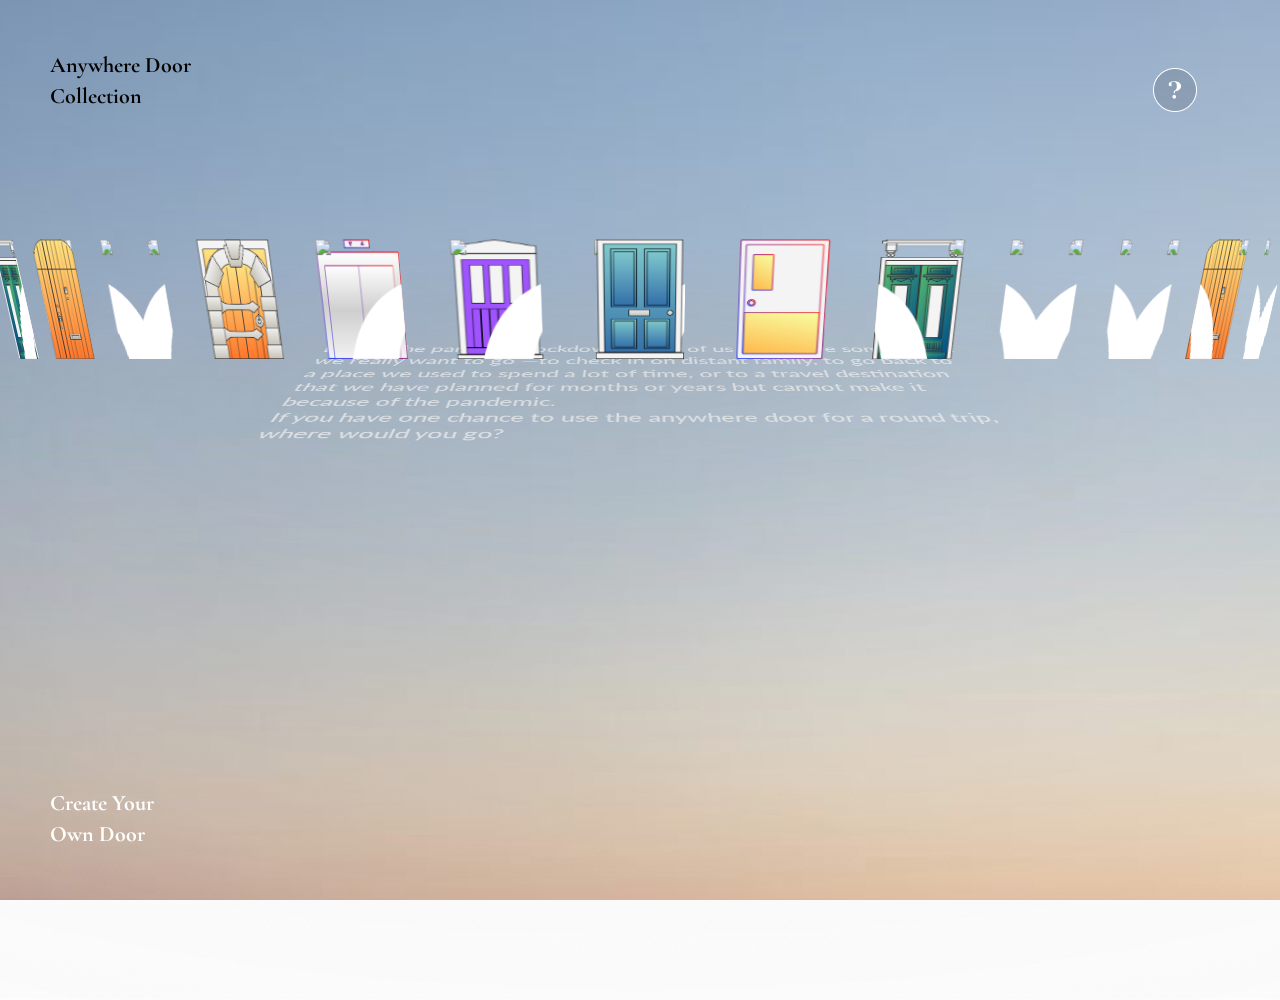
==== index.html @ 14969a8e "Rename carousel.html to index.html" ====
<!DOCTYPE html>
<html>
<head>
	<title>Anywhere Door Collection</title>
    <link rel="stylesheet" href="style.css">

<link rel="preconnect" href="https://fonts.gstatic.com">
<link href="https://fonts.googleapis.com/css2?family=Cormorant+Garamond:wght@300;400;500;600;700&family=Lato:wght@300;400;700;900&family=Raleway:wght@300;400;500;600;700&display=swap" rel="stylesheet">

</head>
    
<div id=textContainer>
    
    <div id="title">
        Anywhere Door <br>Collection
    </div>

    <div id="title2"> 
        <a href=https://forms.gle/eczLqUnw4aAkxhnW7>Create Your <br>Own Door </a>
    </div>
    
    <div id="about"> 
        <a href="google.com"><img src="img/about.png" alt="about"></a> 
    </div>
    
</div>

<body>

<div id="drag-container">
    
    <div id="spin-container">
        
        <a href="story/story1.html"><img src="img/door1.png" alt="door1"></a> 
        
        <a href="story/story2.html"><img src="img/door2.png" alt="door1"></a> 

        <a href="story/story3.html"><img src="img/door3.png" alt="door1"></a> 
        
        <a href="story/story1.html"><img src="img/door4.png" alt="door1"></a> 
        
        <a href="story/story2.html"><img src="img/door5.png" alt="door1"></a> 

        <a href="story/story3.html"><img src="img/door6.png" alt="door1"></a> 
        
        <a href="story/story2.html"><img src="img/door8.png" alt="door1"></a> 

        <a href="story/story3.html"><img src="img/door9.png" alt="door1"></a> 
        
        <a href="story/story1.html"><img src="img/door10.png" alt="door1"></a> 
        
        <a href="story/story2.html"><img src="img/door11.png" alt="door1"></a> 

        <a href="story/story3.html"><img src="img/door12.png" alt="door1"></a> 
        
        <a href="story/story1.html"><img src="img/door13.png" alt="door1"></a> 
        
        <a href="story/story2.html"><img src="img/door14.png" alt="door1"></a> 

        <a href="story/story3.html"><img src="img/door15.png" alt="door1"></a> 
        
        <a href="story/story1.html"><img src="img/door16.png" alt="door1"></a> 
        
        <a href="story/story2.html"><img src="img/door17.png" alt="door1"></a> 

        <a href="story/story3.html"><img src="img/door18.png" alt="door1"></a> 
        
        <a href="story/story1.html"><img src="img/door19.png" alt="door1"></a> 
        
        
        <a href="story/story1.html"><img src="img/door1.png" alt="door1"></a> 
        
        <a href="story/story2.html"><img src="img/door2.png" alt="door1"></a> 

        <a href="story/story3.html"><img src="img/door3.png" alt="door1"></a> 
        
        <a href="story/story1.html"><img src="img/door4.png" alt="door1"></a> 
        
        <a href="story/story2.html"><img src="img/door5.png" alt="door1"></a> 

        <a href="story/story3.html"><img src="img/door6.png" alt="door1"></a> 
        
        <a href="story/story2.html"><img src="img/door8.png" alt="door1"></a> 

        <a href="story/story3.html"><img src="img/door9.png" alt="door1"></a> 
        
        <a href="story/story1.html"><img src="img/door10.png" alt="door1"></a> 
        
        <a href="story/story2.html"><img src="img/door11.png" alt="door1"></a> 






        <p>/about/
        <br>
        During the pandemic lockdown, many of us must have somewhere we really want to go —to check in on distant family, to go back to a place we used to spend a lot of time, or to a travel destination that we have planned for months or years but cannot make it because of the pandemic.
        <br>
        If you have one chance to use the anywhere door for a round trip, where would you go? 
        </p>
        
        

    </div>
  
    <div id="ground">
    </div>

</div>

<script src="script.js"></script>


</body>
</html>
---- style.css ----
#textContainer{
    position:fixed;
    background-color:white;
    width:vw;
    height:vh;
    z-index: 2;
}
#title{
        text-decoration-color: white;
        position:relative;
        margin-top: 200px;
        margin-left: 50px;
        font-size: 22px;
        font-family: 'Cormorant Garamond', serif;
        font-weight: 800;
        position: fixed;
        line-height: 140%;
        text-align: left;
}

#title2{
        position:relative;
        bottom: -100px;
        text-decoration-color: black;
        margin-left: 50px;

    
        font-size: 22px;
        font-family: 'Cormorant Garamond', serif;
        font-weight: 800;
        position: fixed;
        line-height: 140%;
        text-decoration: none;
        text-align: left;
}

#about{
        position:fixed;
    top:-70px;    
    right:-200px;
}

a{
    color:white;
    text-decoration:none;
}

body{
    z-index: 1;
    margin-top: -150px;
    margin-bottom: 0;
    margin-left: 0;
    margin-right: 0;
    padding: 0;
    
    overflow: hidden;
    display: -webkit-box;
  /*  display: -ms-flexbox;*/
    display: flex;
    
    background-image: url('img/bg.jpg');
    background-size: cover;
  
    
  -webkit-perspective: 1000px;
          perspective: 1000px;
  -webkit-transform-style: preserve-3d;
          transform-style: preserve-3d;
}

html, body {

  height: 100%;
  /* for touch screen laptop */
  touch-action: none; 
}

#drag-container, #spin-container {
  position: relative;
  display: -webkit-box;
  display: -ms-flexbox;
  display: flex;
  margin: auto;
  -webkit-transform-style: preserve-3d;
          transform-style: preserve-3d;
  -webkit-transform: rotateX(-10deg);
          transform: rotateX(-10deg);
}

#drag-container img, #drag-container video {
  -webkit-transform-style: preserve-3d;
          transform-style: preserve-3d;
  position: absolute;
  left: 0;
  top: 0;
  width: 100%;
  height: 100%;
  line-height: 200px;
  font-size: 600px;
  text-align: center;

}

#drag-container img:hover{
/*  -webkit-box-reflect: below 10px linear-gradient(transparent, transparent, #0007);*/
  opacity:70%;
  
}

#drag-container p {
  font-size: 24px;
  font-family: 'Lato', sans-serif;
  font-weight: 500;
  line-height: 140%;

  position: FIXED;
  top: 100%;
  left: 50%;
  -webkit-transform: translate(-50%,-50%) rotateX(90deg);
          transform: translate(-50%,-50%) rotateX(90deg);
  color: #fff;
  width: 700px;
  opacity: 70%;
}

#ground {
  width: 900px;
  height: 900px;
  position: fixed;
  top: 100%;
  left: 50%;
  -webkit-transform: translate(-50%,-50%) rotateX(90deg);
          transform: translate(-50%,-50%) rotateX(90deg);
  background: -webkit-radial-gradient(center center, farthest-side , #9993, transparent);
}

@-webkit-keyframes spin {
  from{
    -webkit-transform: rotateY(0deg);
            transform: rotateY(0deg);
  } to{
    -webkit-transform: rotateY(360deg);
            transform: rotateY(360deg);
  }
}
    

@keyframes spin {
  from{
    -webkit-transform: rotateY(0deg);
            transform: rotateY(0deg);
  } to{
    -webkit-transform: rotateY(360deg);
            transform: rotateY(360deg);
  }
}
    
    
@-webkit-keyframes spinRevert {
  from{
    -webkit-transform: rotateY(360deg);
            transform: rotateY(360deg);
  } to{
    -webkit-transform: rotateY(0deg);
            transform: rotateY(0deg);
  }
}
    
    
@keyframes spinRevert {
  from{
    -webkit-transform: rotateY(360deg);
            transform: rotateY(360deg);
  } to{
    -webkit-transform: rotateY(0deg);
            transform: rotateY(0deg);
  }
}
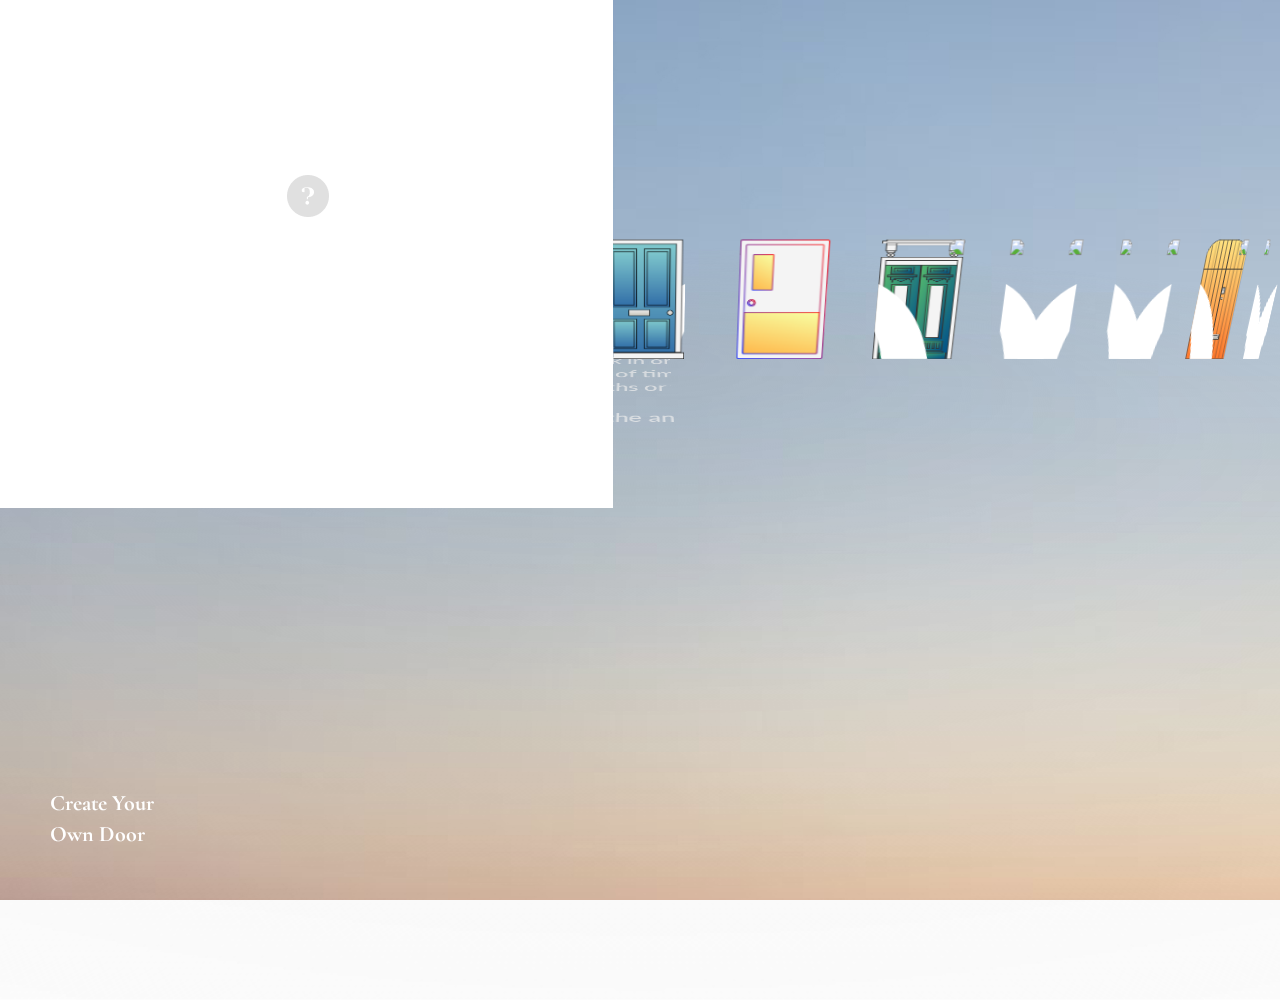
==== commit 34a753d8: "Update index.html" ====
--- a/index.html
+++ b/index.html
@@ -2,7 +2,7 @@
 <html>
 <head>
 	<title>Anywhere Door Collection</title>
-    <link rel="stylesheet" href="style.css">
+    <link rel="stylesheet" href="./style.css">
 
 <link rel="preconnect" href="https://fonts.gstatic.com">
 <link href="https://fonts.googleapis.com/css2?family=Cormorant+Garamond:wght@300;400;500;600;700&family=Lato:wght@300;400;700;900&family=Raleway:wght@300;400;500;600;700&display=swap" rel="stylesheet">
@@ -12,15 +12,19 @@
 <div id=textContainer>
     
     <div id="title">
-        Anywhere Door <br>Collection
+        <a href=index.html>Anywhere Door <br>Collection </a>
     </div>
 
     <div id="title2"> 
         <a href=https://forms.gle/eczLqUnw4aAkxhnW7>Create Your <br>Own Door </a>
     </div>
-    
-    <div id="about"> 
-        <a href="google.com"><img src="img/about.png" alt="about"></a> 
+	
+	<div id="random"> 
+        <a href="story/story1.html">Open a <br>Random Door </a>
+    </div>
+	
+	<div id="question"> 
+        <a href="story/story1.html"><img src="img/about.png" alt="about"></a> 
     </div>
     
 </div>
--- a/style.css
+++ b/style.css
@@ -175,4 +175,4 @@
     -webkit-transform: rotateY(0deg);
             transform: rotateY(0deg);
   }
-}+}
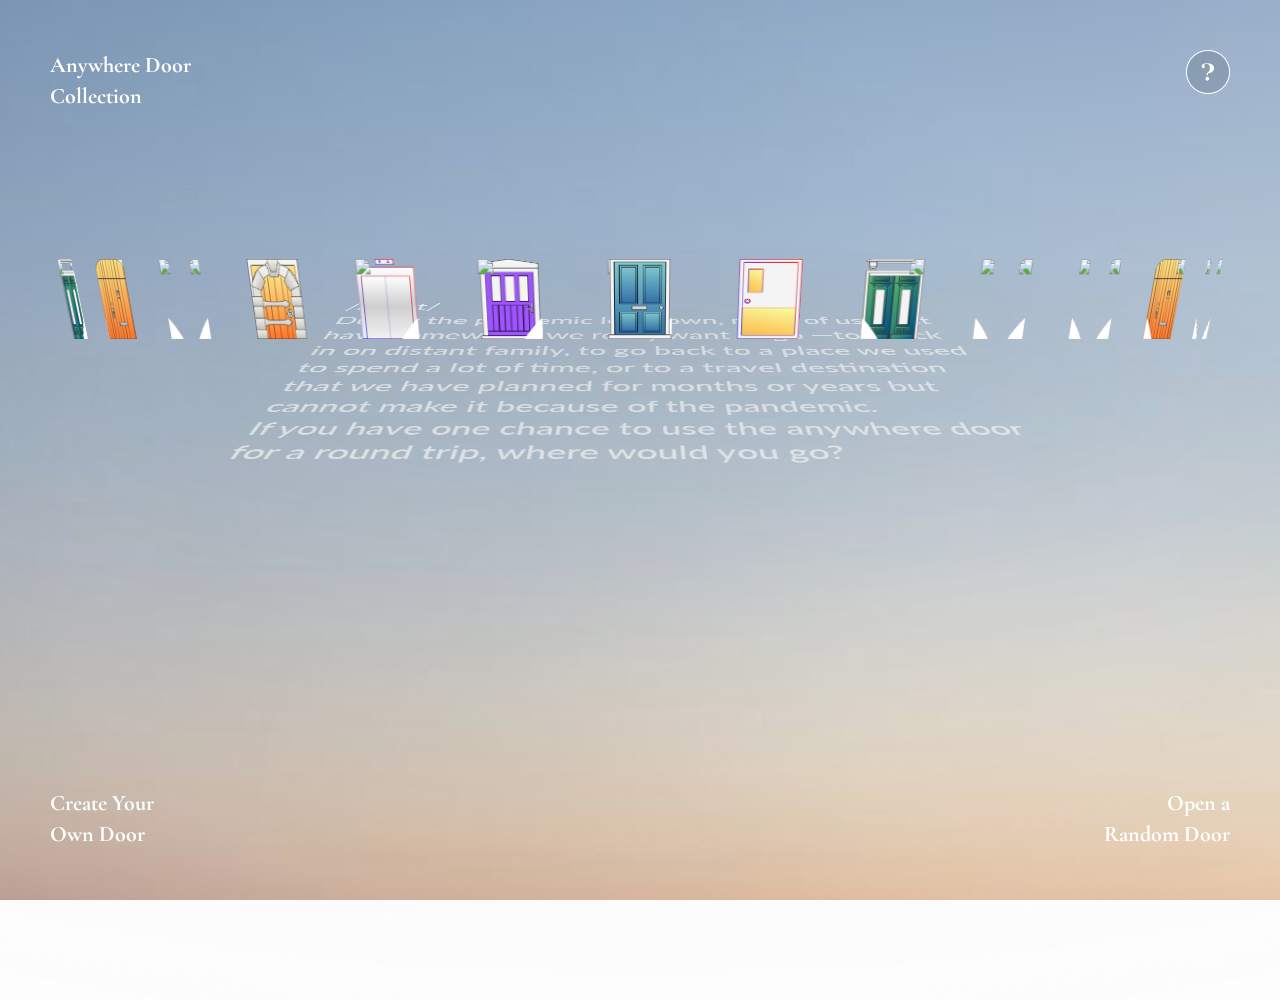
==== commit 0abeb8ac: "Update index.html" ====
--- a/index.html
+++ b/index.html
@@ -35,7 +35,7 @@
     
     <div id="spin-container">
         
-        <a href="story/story1.html"><img src="img/door1.png" alt="door1"></a> 
+        <a href="/tunnel/tunnel.html"><img src="img/door1.png" alt="door1"></a> 
         
         <a href="story/story2.html"><img src="img/door2.png" alt="door1"></a> 
 
--- a/style.css
+++ b/style.css
@@ -1,3 +1,16 @@
+#question{
+        position:relative;
+        top: 200px;
+        right: 50px;
+	
+        font-size: 22px;
+        font-family: 'Cormorant Garamond', serif;
+        font-weight: 800;
+	
+        position: fixed;
+        line-height: 140%;
+        text-align: left;
+}
 #textContainer{
     position:fixed;
     background-color:white;
@@ -10,9 +23,11 @@
         position:relative;
         margin-top: 200px;
         margin-left: 50px;
+	
         font-size: 22px;
         font-family: 'Cormorant Garamond', serif;
         font-weight: 800;
+	
         position: fixed;
         line-height: 140%;
         text-align: left;
@@ -34,16 +49,25 @@
         text-align: left;
 }
 
-#about{
-        position:fixed;
-    top:-70px;    
-    right:-200px;
+#random{
+        position:relative;
+        bottom: -100px;
+        text-decoration-color: black;
+        right: 50px;
+        font-size: 22px;
+        
+	    font-family: 'Cormorant Garamond', serif;
+        font-weight: 800;
+        position: fixed;
+        line-height: 140%;
+        text-align: right; 
 }
 
 a{
     color:white;
     text-decoration:none;
 }
+
 
 body{
     z-index: 1;
@@ -108,7 +132,7 @@
 }
 
 #drag-container p {
-  font-size: 24px;
+  font-size: 32px;
   font-family: 'Lato', sans-serif;
   font-weight: 500;
   line-height: 140%;
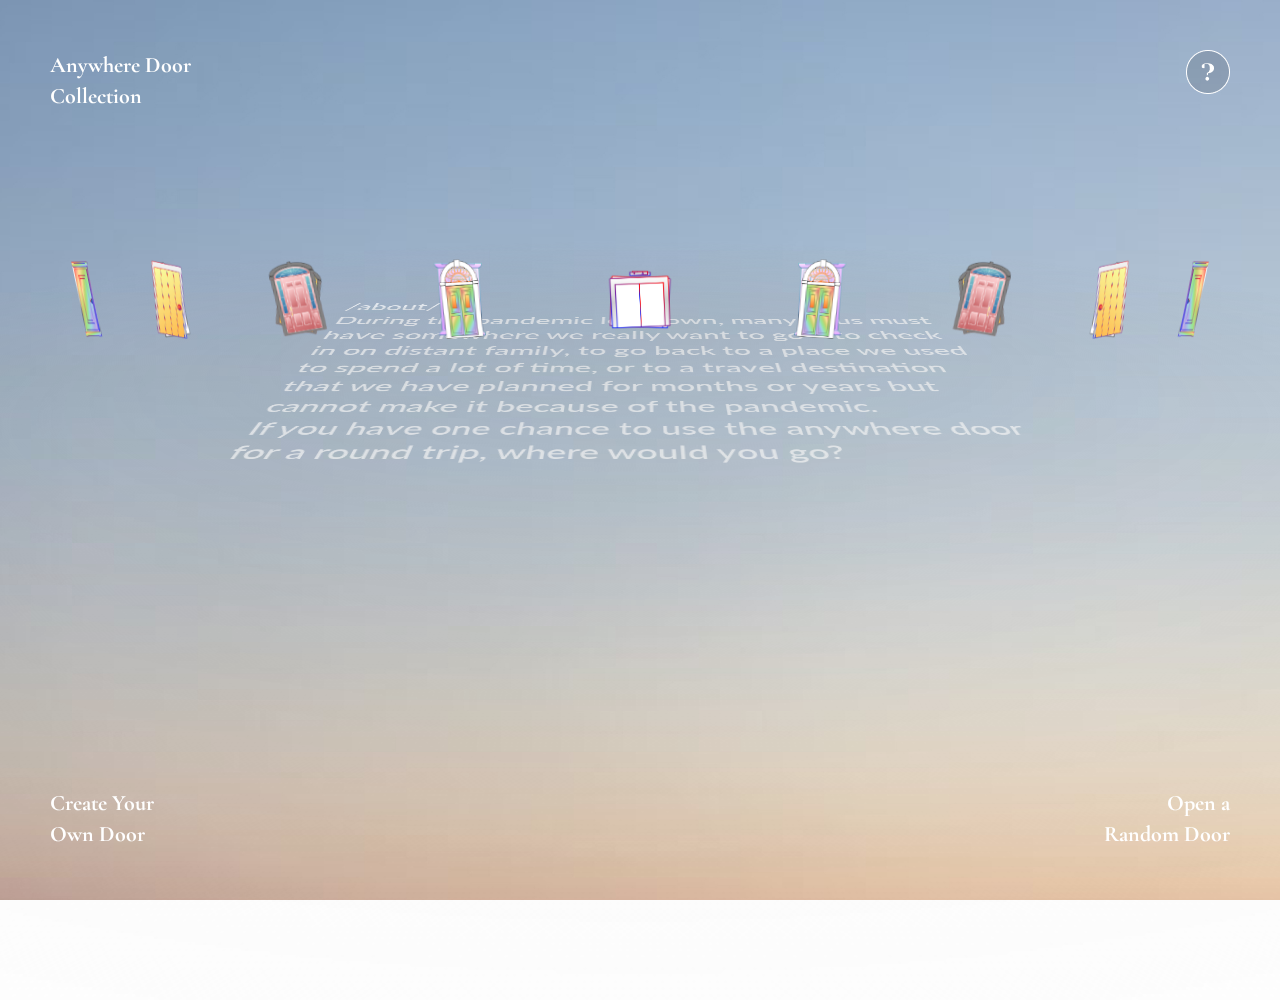
==== commit cb20fff9: "Update index.html" ====
--- a/index.html
+++ b/index.html
@@ -35,65 +35,116 @@
     
     <div id="spin-container">
         
-        <a href="/tunnel/tunnel.html"><img src="img/door1.png" alt="door1"></a> 
+		
+		<a href="tunnel/tunnel.html">
+          <img src="imga/door1.png" alt="door1">
+          <p>Door of 🍦</p>
+        </a> 
         
-        <a href="story/story2.html"><img src="img/door2.png" alt="door1"></a> 
+        <a href="tunnel/tunnel.html">
+          <img src="imga/door2.png" alt="door1">
+          <p>Door of dream</p>
+        </a> 
 
-        <a href="story/story3.html"><img src="img/door3.png" alt="door1"></a> 
+        <a href="tunnel/tunnel.html">
+		  <img src="imga/door3.png" alt="door1">
+          <p>Door of dream</p>
+		</a>
+		
+		<a href="tunnel/tunnel.html">
+          <img src="imga/door4.png" alt="door1">
+          <p>Door of 🍦</p>
+        </a> 
         
-        <a href="story/story1.html"><img src="img/door4.png" alt="door1"></a> 
+        <a href="tunnel/tunnel.html">
+          <img src="imga/door5.png" alt="door1">
+          <p>Door of dream</p>
+        </a> 
+
+        <a href="tunnel/tunnel.html">
+		  <img src="imga/door6.png" alt="door1">
+          <p>Door of dream</p>
+		</a>
+		
+		<a href="tunnel/tunnel.html">
+          <img src="imga/door7.png" alt="door1">
+          <p>Door of 🍦</p>
+        </a> 
         
-        <a href="story/story2.html"><img src="img/door5.png" alt="door1"></a> 
+        <a href="story/story2.html">
+          <img src="imga/door8.png" alt="door1">
+          <p>Door of dream</p>
+        </a> 
 
-        <a href="story/story3.html"><img src="img/door6.png" alt="door1"></a> 
+        <a href="story/story3.html">
+		  <img src="imga/door9.png" alt="door1">
+          <p>Door of dream</p>
+		</a>
+		
+		<a href="tunnel/tunnel.html">
+          <img src="imga/door10.png" alt="door1">
+          <p>Door of 🍦</p>
+        </a> 
+		
+				<a href="tunnel/tunnel.html">
+          <img src="imga/door1.png" alt="door1">
+          <p>Door of 🍦</p>
+        </a> 
         
-        <a href="story/story2.html"><img src="img/door8.png" alt="door1"></a> 
+        <a href="story/story2.html">
+          <img src="imga/door2.png" alt="door1">
+          <p>Door of dream</p>
+        </a> 
 
-        <a href="story/story3.html"><img src="img/door9.png" alt="door1"></a> 
+        <a href="story/story3.html">
+		  <img src="imga/door3.png" alt="door1">
+          <p>Door of dream</p>
+		</a>
+		
+		<a href="tunnel/tunnel.html">
+          <img src="imga/door4.png" alt="door1">
+          <p>Door of 🍦</p>
+        </a> 
         
-        <a href="story/story1.html"><img src="img/door10.png" alt="door1"></a> 
+        <a href="story/story2.html">
+          <img src="imga/door5.png" alt="door1">
+          <p>Door of dream</p>
+        </a> 
+
+        <a href="story/story3.html">
+		  <img src="imga/door6.png" alt="door1">
+          <p>Door of dream</p>
+		</a>
+		
+		        <a href="tunnel/tunnel.html">
+          <img src="imga/door7.png" alt="door1">
+          <p>Door of 🍦</p>
+        </a> 
         
-        <a href="story/story2.html"><img src="img/door11.png" alt="door1"></a> 
+        <a href="story/story2.html">
+          <img src="imga/door8.png" alt="door1">
+          <p>Door of dream</p>
+        </a> 
 
-        <a href="story/story3.html"><img src="img/door12.png" alt="door1"></a> 
-        
-        <a href="story/story1.html"><img src="img/door13.png" alt="door1"></a> 
-        
-        <a href="story/story2.html"><img src="img/door14.png" alt="door1"></a> 
-
-        <a href="story/story3.html"><img src="img/door15.png" alt="door1"></a> 
-        
-        <a href="story/story1.html"><img src="img/door16.png" alt="door1"></a> 
-        
-        <a href="story/story2.html"><img src="img/door17.png" alt="door1"></a> 
-
-        <a href="story/story3.html"><img src="img/door18.png" alt="door1"></a> 
-        
-        <a href="story/story1.html"><img src="img/door19.png" alt="door1"></a> 
-        
-        
-        <a href="story/story1.html"><img src="img/door1.png" alt="door1"></a> 
-        
-        <a href="story/story2.html"><img src="img/door2.png" alt="door1"></a> 
-
-        <a href="story/story3.html"><img src="img/door3.png" alt="door1"></a> 
-        
-        <a href="story/story1.html"><img src="img/door4.png" alt="door1"></a> 
-        
-        <a href="story/story2.html"><img src="img/door5.png" alt="door1"></a> 
-
-        <a href="story/story3.html"><img src="img/door6.png" alt="door1"></a> 
-        
-        <a href="story/story2.html"><img src="img/door8.png" alt="door1"></a> 
-
-        <a href="story/story3.html"><img src="img/door9.png" alt="door1"></a> 
-        
-        <a href="story/story1.html"><img src="img/door10.png" alt="door1"></a> 
-        
-        <a href="story/story2.html"><img src="img/door11.png" alt="door1"></a> 
+        <a href="story/story3.html">
+		  <img src="imga/door9.png" alt="door1">
+          <p>Door of dream</p>
+		</a>
+		
+		<a href="tunnel/tunnel.html">
+          <img src="imga/door10.png" alt="door1">
+          <p>Door of 🍦</p>
+        </a> 
+ 
+		
 
 
+		
 
+        
+
+
+        
 
 
 
